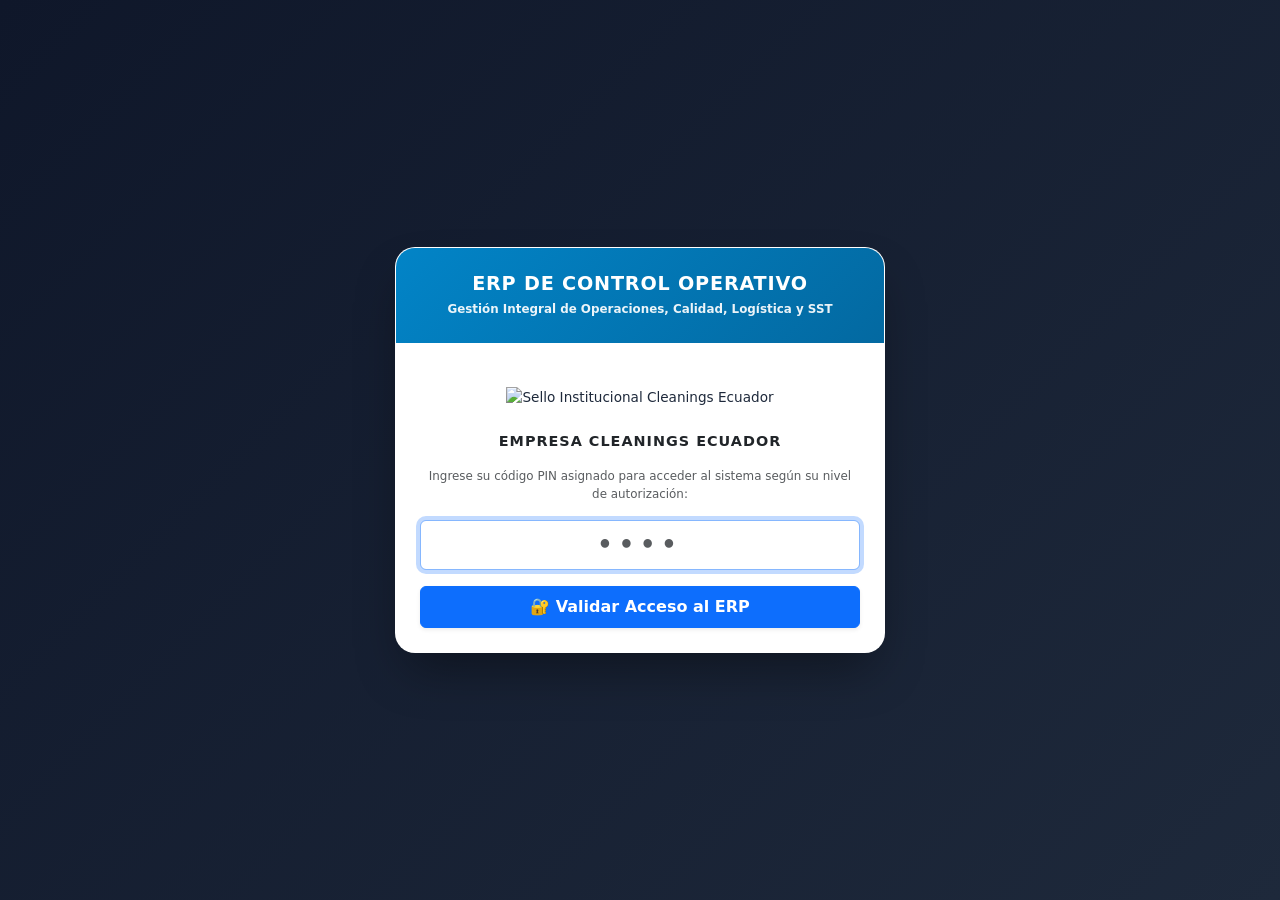
==== index.html @ 9848fb56 "ocultar netlify badge" ====
<!DOCTYPE html>
<html lang="es">
<head>
  <meta charset="UTF-8">
  <meta name="viewport" content="width=device-width, initial-scale=1.0, maximum-scale=1.0, user-scalable=no">
  <title>ERP DE CONTROL OPERATIVO - Cleanings Ecuador</title>
  <link href="https://cdn.jsdelivr.net/npm/bootstrap@5.3.0/dist/css/bootstrap.min.css" rel="stylesheet">
  <link rel="stylesheet" href="./modulo-trazabilidad/css/estilos-pantalla.css">
</head>
<body class="bg-panel-login">
  <div class="main-card" id="contenedorTarjetaERP">
    <!-- ENCABEZADO GLOBAL DEL ERP -->
    <div class="header-accent">
      <div style="font-size: 1.2rem; font-weight: 900; letter-spacing: 0.8px; line-height: 1.3;" id="lblTituloCabecera">
        ERP DE CONTROL OPERATIVO
      </div>
      <div class="small mt-1" style="opacity: 0.92; font-weight: 600;" id="lblContratoCabecera">
        Gestión Integral de Operaciones, Calidad, Logística y SST
      </div>
    </div>

    <div class="p-3 p-md-4">
      <!-- LOGO INSTITUCIONAL -->
      <div class="text-center mb-3" id="bloqueLogoERP">
        <div style="min-height: 60px; display: flex; align-items: center; justify-content: center;">
          <img 
            src="https://drive.google.com/thumbnail?id=14SqUGvm7kp9-WbKZI85KwjSr-JCUUoXO&sz=w500" 
            alt="Sello Institucional Cleanings Ecuador" 
            style="max-height: 58px; max-width: 100%; object-fit: contain;">
        </div>
        <div class="fw-bold text-dark mt-1" style="font-size: 0.9rem; letter-spacing: 1px;">
          EMPRESA CLEANINGS ECUADOR
        </div>
      </div>

      <!-- AVISO DE UBICACIÓN CUANDO VIENE POR ESCANEO DE QR -->
      <div id="cajaQrDetectado" class="badge-qr-info text-center" style="display: none;">
        <span class="text-muted">Ubicación Escaneada por QR:</span><br>
        <strong class="text-primary" id="lblAreaQR">-</strong>
      </div>

      <!-- ========================================================= -->
      <!-- VISTA 1: LOGIN CENTRAL POR PIN (COMPACTO)                 -->
      <!-- ========================================================= -->
      <div id="seccionLogin">
        <p class="text-center text-muted small mb-3">
          Ingrese su código PIN asignado para acceder al sistema según su nivel de autorización:
        </p>
        <form id="formAcceso" autocomplete="off">
          <div class="mb-3">
            <input 
              type="text" 
              inputmode="numeric"
              class="form-control text-center fw-bold pin-oculto" 
              id="txtCodigo" 
              placeholder="••••" 
              required 
              autofocus>
            <div id="msgError" class="text-danger small text-center fw-bold mt-2" style="display: none; white-space: pre-line;"></div>
          </div>
          <button type="submit" class="btn btn-primary w-100 py-2 fw-bold shadow-sm" id="btnIngresar">
            🔐 Validar Acceso al ERP
          </button>
        </form>
      </div>

      <!-- BARRA SUPERIOR DE USUARIO ACTIVO -->
      <div id="barraSesionActiva" style="display: none;">
        <div class="d-flex justify-content-between align-items-center flex-wrap gap-2 mb-3 pb-2 border-bottom">
          <div>
            <span class="small text-muted">Usuario conectado:</span>
            <strong class="text-primary ms-1" id="lblUsuario">-</strong>
            <span class="badge bg-dark ms-1" id="lblRol">-</span>
          </div>
          <button type="button" class="btn btn-outline-danger btn-sm fw-bold px-3" id="btnSalir">
            Cerrar Sesión ✖
          </button>
        </div>
      </div>

      <!-- ========================================================= -->
      <!-- VISTA 2: VENTANA CENTRAL DEL ERP (AMPLIA Y RESPONSIVA)    -->
      <!-- ========================================================= -->
      <div id="seccionHubERP" style="display: none;">
        <div class="text-muted small fw-bold mb-3">SELECCIONE EL MÓDULO DEL SISTEMA CENTRAL:</div>

        <div class="row g-3">
          <!-- 1. CONTROL DE CONTRATOS -->
          <div class="col-12 col-md-6">
            <div class="module-card h-100 m-0" id="btnAbrirModuloContratos" style="border-color: #0f172a; background: #f8fafc;">
              <div class="icon-box" style="background: #0f172a; color: #ffffff;">🏢</div>
              <div>
                <div class="fw-bold text-dark">CONTROL DE CONTRATOS</div>
                <div class="text-muted small">Ver y modificar contratos (50+), pisos/áreas y asignar PIN/Rol a encargados</div>
              </div>
            </div>
          </div>

          <!-- 2. CONTROL DE ASISTENCIA Y NÓMINA -->
          <div class="col-12 col-md-6">
            <div class="module-card h-100 m-0" data-modulo-erp="asistencia">
              <div class="icon-box" style="background: #dbeafe; color: #1d4ed8;">🕒</div>
              <div>
                <div class="fw-bold text-dark">CONTROL DE ASISTENCIA Y NÓMINA</div>
                <div class="text-muted small">Creación de usuarios, marcaciones GPS, turnos y liquidación de horas</div>
              </div>
            </div>
          </div>

          <!-- 3. CONTROL DE LOGÍSTICA -->
          <div class="col-12 col-md-6">
            <div class="module-card h-100 m-0" data-modulo-erp="logistica">
              <div class="icon-box" style="background: #ffedd5; color: #c2410c;">🚚</div>
              <div>
                <div class="fw-bold text-dark">CONTROL DE LOGÍSTICA</div>
                <div class="text-muted small">Despacho de insumos, rutas, entregas y equipamiento</div>
              </div>
            </div>
          </div>

          <!-- 4. CONTROL DE INVENTARIOS -->
          <div class="col-12 col-md-6">
            <div class="module-card h-100 m-0" data-modulo-erp="inventarios">
              <div class="icon-box" style="background: #f3e8ff; color: #7e22ce;">📦</div>
              <div>
                <div class="fw-bold text-dark">CONTROL DE INVENTARIOS</div>
                <div class="text-muted small">Stock de bodega, maquinaria, químicos y activos por contrato</div>
              </div>
            </div>
          </div>

          <!-- 5. CONTROL OPERATIVO DE SUPERVISIÓN -->
          <div class="col-12 col-md-6">
            <div class="module-card h-100 m-0" data-modulo-erp="supervision">
              <div class="icon-box" style="background: #fce7f3; color: #be185d;">👷</div>
              <div>
                <div class="fw-bold text-dark">CONTROL OPERATIVO DE SUPERVISIÓN</div>
                <div class="text-muted small">Rondas operativas, novedades y control de campo</div>
              </div>
            </div>
          </div>

          <!-- 6. CONTROL DE REGISTRO Y TRAZABILIDAD DE LIMPIEZA -->
          <div class="col-12 col-md-6">
            <div class="module-card h-100 m-0" id="btnAbrirModuloTrazabilidad" style="border-color: #0284c7; background: #f0f9ff;">
              <div class="icon-box" style="background: #0284c7; color: #ffffff;">🧹</div>
              <div>
                <div class="fw-bold text-primary">CONTROL DE REGISTRO Y TRAZABILIDAD DE LIMPIEZA</div>
                <div class="text-muted small">Checklists QR, Auditoría A4, Luminometría ATP y KPIs (CL-OP-0030)</div>
              </div>
            </div>
          </div>
        </div>
      </div>

      <!-- BOTÓN MAESTRO DE BORRADO DE BASE DE DATOS (SOLO CONTROL) -->
        <div id="cajaHerramientasRoot" class="mt-4 pt-3 border-top text-center" style="display: none;">
          <button type="button" class="btn btn-sm btn-outline-danger fw-bold shadow-sm" data-bs-toggle="modal" data-bs-target="#modalLimpiezaBD">
            ⚠️ HERRAMIENTA ROOT: VACIAR / REINICIAR BASES DE DATOS
          </button>
        </div>
      </div> <!-- Fin seccionHubERP -->

      <!-- MODAL: LIMPIEZA MAESTRA DE BASE DE DATOS -->
      <div class="modal fade" id="modalLimpiezaBD" tabindex="-1" aria-hidden="true">
        <div class="modal-dialog modal-dialog-centered">
          <div class="modal-content border-danger shadow-lg">
            <div class="modal-header bg-danger text-white py-2">
              <h6 class="modal-title fw-bold">⚠️ VACIADO Y REINICIO DE BASES DE DATOS</h6>
              <button type="button" class="btn-close btn-close-white" data-bs-dismiss="modal"></button>
            </div>
            <div class="modal-body bg-light">
              <p class="small text-muted fw-bold mb-3 text-center">
                Seleccione el módulo o tablas que desea formatear. Esta acción eliminará permanentemente la información seleccionada de los servidores de Supabase.
              </p>
              
              <div class="d-grid gap-2">
                <button type="button" class="btn btn-warning fw-bold btnLimpiarBD" data-target="asistencia">
                  1. Borrar SÓLO Registros de Asistencia y Timbrados (QR)
                </button>
                <button type="button" class="btn btn-warning fw-bold btnLimpiarBD" data-target="nomina">
                  2. Borrar Horas Adicionales, Bonos y Novedades (Nómina)
                </button>
                <button type="button" class="btn btn-warning fw-bold btnLimpiarBD" data-target="calendario">
                  3. Borrar Cronogramas y Calendarios de Turnos
                </button>
                <button type="button" class="btn btn-warning fw-bold btnLimpiarBD" data-target="trazabilidad">
                  4. Borrar Registros de Limpieza, Auditorías A4 y ATP
                </button>
                <hr class="my-1 border-danger">
                <button type="button" class="btn btn-danger fw-bold btnLimpiarBD" data-target="usuarios">
                  ⛔ 5. Eliminar TODO el Personal y Usuarios (Excepto Rol CONTROL)
                </button>
                <button type="button" class="btn btn-dark fw-bold btnLimpiarBD" data-target="todo">
                  💀 6. FORMATEO TOTAL DE FÁBRICA (Borrar ABSOLUTAMENTE TODO, Contratos y Áreas)
                </button>
              </div>
            </div>
          </div>
        </div>
      </div>
      <!-- ========================================================= -->
      <!-- VISTA 3: MÓDULO CONTROL DE CONTRATOS (AMPLIO Y COMPLETO)  -->
      <!-- ========================================================= -->
      <div id="seccionControlContratos" style="display: none;">
        <div class="d-flex justify-content-between align-items-center flex-wrap gap-2 mb-3">
          <button type="button" class="btn btn-outline-dark btn-sm fw-bold px-3 shadow-sm" id="btnVolverDesdeContratos">
            ← Volver al Menú Principal del ERP
          </button>
          <span class="badge bg-dark px-3 py-2" id="badgeTotalContratosAdmin">0 Contratos Activos</span>
        </div>

        <!-- Selector Maestro del Contrato -->
        <div class="p-3 mb-3 rounded border bg-light shadow-sm">
          <div class="row g-2 align-items-center">
            <div class="col-12 col-md-5">
              <label class="form-label small fw-bold text-dark m-0">
                🏢 Seleccione el Contrato a Consultar o Configurar:
              </label>
              <div class="text-muted" style="font-size: 0.72rem;">
                Al cambiar de contrato se actualizan sus Pisos/Áreas y la lista de Usuarios asignados.
              </div>
            </div>
            <div class="col-12 col-md-7">
              <select class="form-select fw-bold border-dark" id="admSelContratoMaestro">
                <option value="">Cargando contratos...</option>
              </select>
            </div>
          </div>
        </div>

        <!-- PESTAÑAS DE GESTIÓN -->
        <ul class="nav nav-pills nav-fill gap-2 mb-3 p-1 bg-light rounded border" role="tablist">
          <li class="nav-item">
            <button class="nav-link active fw-bold small py-2" data-bs-toggle="tab" data-bs-target="#tabAdmContratos">
              🏢 1. Ver / Crear / Modificar Contratos
            </button>
          </li>
          <li class="nav-item">
            <button class="nav-link fw-bold small py-2" data-bs-toggle="tab" data-bs-target="#tabAdmAreas">
              📍 2. Pisos y Áreas del Contrato
            </button>
          </li>
          <li class="nav-item">
            <button class="nav-link fw-bold small py-2" data-bs-toggle="tab" data-bs-target="#tabAdmEncargados">
              🔐 3. Usuarios del Contrato (Asignar Rol y PIN)
            </button>
          </li>
        </ul>

        <div id="admMensajeFeedback" class="alert alert-success py-2 px-3 mb-3 small fw-bold text-center shadow-sm" style="display: none;"></div>

        <div class="tab-content">
         <!-- ===================================================== -->
          <!-- PESTAÑA 1: CONTRATOS (GPS, REPRESENTANTE, T1-T4 + BH) -->
          <!-- ===================================================== -->
          <div class="tab-pane fade show active" id="tabAdmContratos">
            <div class="p-3 border rounded bg-white mb-3 shadow-sm">
              <div class="d-flex justify-content-between align-items-center mb-2">
                <span class="fw-bold text-primary small" id="lblTituloFormContrato">
                  ➕ REGISTRAR / CONFIGURAR CONTRATO (GEOCERCA GPS, REPRESENTANTE Y TURNOS T1-T4)
                </span>
                <button type="button" class="btn btn-sm btn-outline-secondary py-0" id="btnCancelarEdicionContrato" style="display: none;">
                  Cancelar Edición ✖
                </button>
              </div>

              <form id="formNuevoContrato" class="row g-2 align-items-end">
                <input type="hidden" id="editContratoId" value="">

                <!-- FILA 1: DATOS DEL CONTRATO Y GEOCERCA GPS -->
                <div class="col-6 col-md-2">
                  <label class="form-label small fw-bold m-0">Código Único *</label>
                  <input type="text" class="form-control form-control-sm text-uppercase fw-bold" id="admCodContrato" placeholder="CL-SIME-02" required>
                </div>
                <div class="col-6 col-md-4">
                  <label class="form-label small fw-bold m-0">Nombre del Cliente / Sede *</label>
                  <input type="text" class="form-control form-control-sm text-uppercase" id="admNomContrato" placeholder="CLÍNICA SIME CUMBAYÁ" required>
                </div>
                <div class="col-6 col-md-2">
                  <label class="form-label small fw-bold m-0">Ciudad *</label>
                  <input type="text" class="form-control form-control-sm" id="admCiudadContrato" value="Quito" required>
                </div>
                <div class="col-6 col-md-2">
                  <label class="form-label small fw-bold m-0">Latitud GPS *</label>
                  <input type="number" step="0.0000001" class="form-control form-control-sm fw-bold" id="admLatitudContrato" value="-0.1806530" required>
                </div>
                <div class="col-6 col-md-2">
                  <label class="form-label small fw-bold m-0">Longitud GPS *</label>
                  <input type="number" step="0.0000001" class="form-control form-control-sm fw-bold" id="admLongitudContrato" value="-78.4678340" required>
                </div>

                <!-- FILA 2: REPRESENTANTE DEL CLIENTE -->
                <div class="col-12 mt-2">
                  <div class="small fw-bold text-secondary border-bottom pb-1">
                    👤 REPRESENTANTE DEL CONTRATO (PARA INFORMES AUTOMÁTICOS) Y RADIO GPS:
                  </div>
                </div>
                <div class="col-12 col-md-3">
                  <label class="form-label small fw-bold m-0">Representante del Cliente *</label>
                  <input type="text" class="form-control form-control-sm text-uppercase" id="admRepNombre" placeholder="LIC. MARCELO BENÍTEZ" required>
                </div>
                <div class="col-6 col-md-3">
                  <label class="form-label small fw-bold m-0">Cargo *</label>
                  <input type="text" class="form-control form-control-sm text-uppercase" id="admRepCargo" placeholder="ADMINISTRADOR" required>
                </div>
                <div class="col-6 col-md-3">
                  <label class="form-label small fw-bold m-0">Correo Electrónico *</label>
                  <input type="email" class="form-control form-control-sm" id="admRepCorreo" placeholder="correo@cliente.com" required>
                </div>
                <div class="col-6 col-md-2">
                  <label class="form-label small fw-bold m-0">Teléfono *</label>
                  <input type="text" class="form-control form-control-sm" id="admRepTelefono" placeholder="0990000000" required>
                </div>
                <div class="col-6 col-md-1">
                  <label class="form-label small fw-bold m-0">Radio (m)</label>
                  <input type="number" class="form-control form-control-sm fw-bold text-center" id="admRadioContrato" value="150" required>
                </div>

                <!-- FILA 3: 4 TURNOS FIJOS + CHECK DE TURNO ESPECIAL (BANCO DE HORAS) -->
                <div class="col-12 mt-2">
                  <div class="small fw-bold text-secondary border-bottom pb-1">
                    🕒 HORARIOS DEL CONTRATO (T1, T2, T3, T4) Y TURNO ESPECIAL (BANCO DE HORAS):
                  </div>
                </div>
                <div class="col-6 col-md-2">
                  <label class="form-label small fw-bold text-primary m-0">Turno 1 (T1) *</label>
                  <input type="text" class="form-control form-control-sm fw-bold" id="admTurno1" value="07:00 - 15:30" >
                </div>
                <div class="col-6 col-md-2">
                  <label class="form-label small fw-bold text-primary m-0">Turno 2 (T2)</label>
                  <input type="text" class="form-control form-control-sm fw-bold" id="admTurno2" value="13:00 - 21:00" placeholder="Opcional">
                </div>
                <div class="col-6 col-md-2">
                  <label class="form-label small fw-bold text-primary m-0">Turno 3 (T3)</label>
                  <input type="text" class="form-control form-control-sm fw-bold" id="admTurno3" value="21:00 - 07:00" placeholder="Opcional">
                </div>
                <div class="col-6 col-md-2">
                  <label class="form-label small fw-bold text-primary m-0">Turno 4 (T4)</label>
                  <input type="text" class="form-control form-control-sm fw-bold" id="admTurno4" value="" placeholder="Ej: 08:00 - 17:00">
                </div>
                <div class="col-12 col-md-4">
                  <div class="form-check p-2 border rounded bg-light">
                    <input class="form-check-input ms-1" type="checkbox" id="admCheckTurnoEspecial">
                    <label class="form-check-label small fw-bold text-dark ms-2" for="admCheckTurnoEspecial">
                      Habilitar Turno Especial (Sin horario fijo / Banco de Horas según asistencia)
                    </label>
                  </div>
                </div>

                <div class="col-12 col-md-4 mt-2">
                  <button type="button" class="btn btn-sm btn-outline-dark w-100 fw-bold" id="btnCapturarMiGPSContrato">
                    📡 Capturar mi GPS actual
                  </button>
                </div>
                <div class="col-12 col-md-8 mt-2">
                  <button type="submit" class="btn btn-sm btn-primary w-100 fw-bold py-2" id="btnGuardarContrato">
                    💾 Guardar Contrato con Geocerca, Representante y Turnos
                  </button>
                </div>
              </form>
            </div>

            <!-- Tabla de todos los contratos creados -->
            <div class="border rounded bg-white p-2 shadow-sm">
              <div class="fw-bold text-dark small mb-2 px-1">LISTADO DE CONTRATOS CONFIGURADOS EN EL ERP:</div>
              <div class="table-responsive" style="max-height: 340px;">
                <table class="table table-sm table-bordered table-hover align-middle m-0">
                  <thead class="table-dark text-center" style="font-size: 0.72rem;">
                    <tr>
                      <th>#</th>
                      <th>CÓDIGO / SEDE</th>
                      <th>REPRESENTANTE CLIENTE</th>
                      <th>TURNOS HABILITADOS (T1 - T4 / ESPECIAL)</th>
                      <th>GEOCERCA GPS</th>
                      <th>QR ASISTENCIA PUNTO</th>
                      <th style="width: 140px;">ACCIONES</th>
                    </tr>
                  </thead>
                  <tbody id="tablaListaContratosAdm" style="font-size: 0.75rem;"></tbody>
                </table>
              </div>
            </div>
          </div>

          <!-- ===================================================== -->
          <!-- PESTAÑA 2: PISOS Y ÁREAS (CREAR, MODIFICAR, ELIMINAR) -->
          <!-- ===================================================== -->
          <div class="tab-pane fade" id="tabAdmAreas">
            <div class="p-3 border rounded bg-white mb-3 shadow-sm">
              <div class="d-flex justify-content-between align-items-center mb-2">
                <span class="fw-bold text-success small" id="lblTituloFormArea">➕ AGREGAR PISO / ÁREA AL CONTRATO SELECCIONADO</span>
                <button type="button" class="btn btn-sm btn-outline-secondary py-0" id="btnCancelarEdicionArea" style="display: none;">
                  Cancelar Edición ✖
                </button>
              </div>
              <form id="formNuevaArea" class="row g-2 align-items-end">
                <input type="hidden" id="editAreaId" value="">
                <div class="col-12 col-md-3">
                  <label class="form-label small fw-bold m-0">Piso / Sector *</label>
                  <input type="text" class="form-control form-control-sm text-uppercase fw-bold" id="admPisoArea" placeholder="Ej: PISO 3 o PB" required>
                </div>
                <div class="col-12 col-md-4">
                  <label class="form-label small fw-bold m-0">Nombre del Área Física *</label>
                  <input type="text" class="form-control form-control-sm text-uppercase" id="admNombreArea" placeholder="Ej: UCI ADULTO" required>
                </div>
                <div class="col-12 col-md-3">
                  <label class="form-label small fw-bold m-0">Modelo / Umbral ATP *</label>
                  <select class="form-select form-select-sm fw-bold" id="admModeloArea">
                    <option value="CRITICA">CRÍTICA (15 RLU)</option>
                    <option value="SEMICRITICA">SEMICRÍTICA (45 RLU)</option>
                    <option value="NOCRITICA">NO CRÍTICA (45 RLU)</option>
                    <option value="BANOS">BAÑOS (45 RLU)</option>
                  </select>
                </div>
                <div class="col-12 col-md-2">
                  <button type="submit" class="btn btn-sm btn-success w-100 fw-bold" id="btnGuardarArea">
                    + Guardar Área
                  </button>
                </div>
              </form>
            </div>

            <!-- Tabla de pisos y áreas con Editar y Eliminar -->
            <div class="border rounded bg-white p-2 shadow-sm">
              <div class="d-flex justify-content-between align-items-center mb-2 px-1">
                <span class="fw-bold text-dark small" id="lblResumenAreasContrato">PISOS Y ÁREAS DEL CONTRATO:</span>
              </div>
              <div class="table-responsive" style="max-height: 320px;">
                <table class="table table-sm table-bordered table-hover align-middle m-0">
                  <thead class="table-dark text-center" style="font-size: 0.74rem;">
                    <tr>
                      <th style="width: 45px;">#</th>
                      <th>PISO / SECTOR</th>
                      <th>NOMBRE DEL ÁREA</th>
                      <th>MODELO CHECKLIST</th>
                      <th>LÍMITE RLU</th>
                      <th style="width: 170px;">ACCIONES</th>
                    </tr>
                  </thead>
                  <tbody id="tablaResumenAreasAdm" style="font-size: 0.78rem;"></tbody>
                </table>
              </div>
            </div>
          </div>

          <!-- ===================================================== -->
          <!-- PESTAÑA 3: ENCARGADOS / USUARIOS DEL CONTRATO         -->
          <!-- ===================================================== -->
          <div class="tab-pane fade" id="tabAdmEncargados">
            <div class="p-3 border rounded bg-white mb-3 shadow-sm">
              <div class="d-flex justify-content-between align-items-center mb-1">
                <span class="fw-bold text-dark small" id="lblTituloFormEncargado">
                  🔐 ASIGNAR / MODIFICAR ROL Y PIN A USUARIO REGISTRADO EN ESTE CONTRATO
                </span>
              </div>
              <p class="text-muted small mb-2" style="font-size: 0.74rem;">
                Seleccione un trabajador previamente dado de alta y asignado a este contrato en el <strong>Módulo de Creación de Usuarios</strong> para definir su Nivel de Rol y su PIN de acceso.
              </p>

              <form id="formAsignarRolPin" class="row g-2 align-items-end">
                <div class="col-12 col-md-4">
                  <label class="form-label small fw-bold m-0">1. Usuario Registrado en el Contrato *</label>
                  <select class="form-select form-select-sm fw-bold border-primary" id="admSelUsuarioRegistrado" required>
                    <option value="">Cargando usuarios del contrato...</option>
                  </select>
                </div>
                <div class="col-6 col-md-2">
                  <label class="form-label small fw-bold m-0">2. PIN Acceso *</label>
                  <input type="text" class="form-control form-control-sm fw-bold text-center border-primary" id="admPinUsuario" placeholder="Ej: 2005" required>
                </div>
                <div class="col-6 col-md-3">
                  <label class="form-label small fw-bold m-0">3. Nivel de Rol *</label>
                  <select class="form-select form-select-sm fw-bold" id="admRolPermiso" required>
                    <option value="SUPERVISOR">SUPERVISOR / AUDITOR</option>
                    <option value="AUXILIAR">AUXILIAR OPERATIVO</option>
                    <option value="CONTROL">CONTROL TOTAL ERP</option>
                  </select>
                </div>
                <div class="col-12 col-md-3">
                  <label class="form-label small fw-bold m-0">4. Etiqueta / Cargo *</label>
                  <input type="text" class="form-control form-control-sm text-uppercase" id="admEtiquetaUsuario" placeholder="Ej: AUDITOR SIME" required>
                </div>
                <div class="col-12 mt-2 text-end">
                  <button type="submit" class="btn btn-sm btn-dark px-4 fw-bold" id="btnGuardarRolPin">
                    💾 Guardar Rol y PIN del Usuario
                  </button>
                </div>
              </form>
            </div>

            <!-- Lista de todos los usuarios asignados a este contrato -->
            <div class="border rounded bg-white p-2 shadow-sm">
              <div class="d-flex justify-content-between align-items-center mb-2 px-1">
                <span class="fw-bold text-dark small" id="lblTituloTablaUsuariosContrato">
                  LISTA DE USUARIOS Y ENCARGADOS ASIGNADOS A ESTE CONTRATO:
                </span>
              </div>
              <div class="table-responsive" style="max-height: 320px;">
                <table class="table table-sm table-bordered table-hover align-middle m-0">
                  <thead class="table-dark text-center" style="font-size: 0.74rem;">
                    <tr>
                      <th style="width: 45px;">#</th>
                      <th>NOMBRE DEL TRABAJADOR / ENCARGADO</th>
                      <th>CARGO / ETIQUETA</th>
                      <th>NIVEL DE ROL</th>
                      <th>PIN ACCESO</th>
                      <th style="width: 190px;">ACCIONES</th>
                    </tr>
                  </thead>
                  <tbody id="tablaResumenUsuariosAdm" style="font-size: 0.78rem;"></tbody>
                </table>
              </div>
            </div>
          </div>
        </div>
      </div>

      <!-- ========================================================= -->
      <!-- VISTA 4: SUB-VENTANA DEL MÓDULO DE TRAZABILIDAD           -->
      <!-- ========================================================= -->
      <div id="seccionModulos" style="display: none;">
        <div class="mb-3" id="cajaBtnVolverERP" style="display: none;">
          <button type="button" class="btn btn-outline-primary btn-sm w-100 fw-bold shadow-sm" id="btnVolverAlHubERP">
            ← Volver al Menú Principal del ERP de Control Operativo
          </button>
        </div>

        <!-- SELECTOR DE CONTRATO -->
        <div class="mb-3 p-3 rounded border bg-light shadow-sm" id="bloqueSelectorContrato">
          <div class="row g-2 align-items-center">
            <div class="col-12 col-md-5">
              <div class="d-flex justify-content-between align-items-center">
                <label class="form-label small fw-bold text-primary m-0">
                  🏢 Contrato / Cliente Activo:
                </label>
                <span class="badge bg-primary" id="badgeCantContratos">0 contratos</span>
              </div>
              <small class="text-muted d-block" id="lblSupervisorAsignado" style="font-size: 0.72rem;">
                Alcance de visualización: -
              </small>
            </div>
            <div class="col-12 col-md-7">
              <input type="text" class="form-control form-control-sm mb-1" id="txtBuscarContrato" placeholder="🔍 Filtrar rápido entre contratos (Ej: SIME, Holding...)" style="display: none;">
              <select class="form-select form-select-sm fw-bold border-primary" id="selContratoActivo">
                <option value="">Cargando contratos asignados...</option>
              </select>
            </div>
          </div>
        </div>

        <div class="text-muted small fw-bold mb-2">SUB-MÓDULOS DE TRAZABILIDAD Y BIOSEGURIDAD:</div>

        <div class="row g-3">
          <div class="col-12 col-md-6" id="colModRegistro">
            <div id="modRegistro" class="module-card h-100 m-0" data-destino="registro.html">
              <div class="icon-box" style="background: #e0f2fe; color: #0284c7;">🧹</div>
              <div>
                <div class="fw-bold text-dark">Registro Diario de Limpieza</div>
                <div class="text-muted small">Checklist de aseo y desinfección hospitalaria</div>
              </div>
            </div>
          </div>

          <div class="col-12 col-md-6" id="colModAuditoria">
            <div id="modAuditoria" class="module-card h-100 m-0" data-destino="auditoria.html">
              <div class="icon-box" style="background: #dcfce7; color: #16a34a;">📋</div>
              <div>
                <div class="fw-bold text-dark">Auditoría y Trazabilidad</div>
                <div class="text-muted small">Control de firmas, registros y reporte A4 en PDF</div>
              </div>
            </div>
          </div>

          <div class="col-12 col-md-6" id="colModLuminometria">
            <div id="modLuminometria" class="module-card h-100 m-0" data-destino="luminometria.html">
              <div class="icon-box" style="background: #f3e8ff; color: #9333ea;">🧪</div>
              <div>
                <div class="fw-bold text-dark">Control Luminometría ATP</div>
                <div class="text-muted small">Monitoreo microbiológico de superficies críticas</div>
              </div>
            </div>
          </div>

          <div class="col-12 col-md-6" id="colModReportes">
            <div id="modReportes" class="module-card h-100 m-0" data-destino="reportes.html">
              <div class="icon-box" style="background: #fef3c7; color: #d97706;">📊</div>
              <div>
                <div class="fw-bold text-dark">Informe Ejecutivo y KPIs</div>
                <div class="text-muted small">Métricas, metas terminales, ATP y Rendimiento</div>
              </div>
            </div>
          </div>
        </div>

        <!-- GENERADOR Y EXPORTACIÓN EXCEL DE QRs (Solo CONTROL) -->
        <div id="seccionAdminControl" style="display: none;">
          <div class="text-muted small fw-bold mt-3 mb-2">HERRAMIENTAS DE DESPLIEGUE QR:</div>
          <div class="module-card m-0" data-bs-toggle="modal" data-bs-target="#modalGeneradorQR">
            <div class="icon-box" style="background: #e2e8f0; color: #0f172a;">📱</div>
            <div>
              <div class="fw-bold text-dark">Generador y Exportación Masiva de QRs</div>
              <div class="text-muted small">Descargar Excel con todos los QRs del contrato o imprimir plancha</div>
            </div>
          </div>
        </div>
      </div>
    </div>
  </div>

  <!-- MODAL: GENERADOR INDIVIDUAL Y EXPORTACIÓN MASIVA A EXCEL DE QRs -->
  <div class="modal fade" id="modalGeneradorQR" tabindex="-1" aria-hidden="true">
    <div class="modal-dialog modal-dialog-centered">
      <div class="modal-content border-0 shadow">
        <div class="modal-header bg-dark text-white py-2">
          <h6 class="modal-title fw-bold">📱 Códigos QR de Puerta del Contrato Activo</h6>
          <button type="button" class="btn-close btn-close-white" data-bs-dismiss="modal"></button>
        </div>
        <div class="modal-body">
          <div class="p-3 mb-3 rounded border bg-light text-center">
            <div class="fw-bold text-dark small mb-1">EXPORTACIÓN MASIVA DEL CONTRATO SELECCIONADO</div>
            <p class="text-muted small mb-2" style="font-size: 0.74rem;">
              Genera de inmediato un archivo Excel (<strong>.xlsx</strong>) con todas las áreas registradas en este contrato, sus links directos, imagen QR y fórmula lista para imprenta.
            </p>
            <div class="d-grid gap-2">
              <button type="button" class="btn btn-success btn-sm fw-bold shadow-sm" id="btnExportarExcelQRs">
                📥 Descargar Excel con TODOS los QRs del Contrato
              </button>
              <button type="button" class="btn btn-outline-dark btn-sm fw-bold" id="btnImprimirCatalogoQRs">
                🖨️ Vista Imprimible de Etiquetas QR (Todas las Áreas)
              </button>
            </div>
          </div>

          <hr class="my-2">
          <div class="fw-bold text-secondary small mb-2">CONSULTA INDIVIDUAL POR ÁREA:</div>
          <div class="mb-2">
            <label class="form-label small fw-bold m-0">1. Seleccione Piso:</label>
            <select class="form-select form-select-sm" id="qrSelPiso"></select>
          </div>
          <div class="mb-3">
            <label class="form-label small fw-bold m-0">2. Seleccione Área:</label>
            <select class="form-select form-select-sm" id="qrSelArea"></select>
          </div>
          <div id="cajaResultadoQR" class="text-center p-3 border rounded bg-light" style="display: none;">
            <div class="fw-bold text-dark mb-1" id="qrTituloCliente">-</div>
            <div class="badge bg-primary mb-2" id="qrSubtituloArea">-</div><br>
            <img id="imgCodigoQR" src="" alt="QR Puerta" class="img-fluid border rounded p-2 bg-white shadow-sm" style="max-width: 190px;">
            <div class="mt-2">
              <input type="text" class="form-control form-control-sm text-center small text-muted" id="txtUrlQR" readonly>
            </div>
          </div>
        </div>
        <div class="modal-footer py-1">
          <button type="button" class="btn btn-sm btn-secondary" data-bs-dismiss="modal">Cerrar</button>
          <button type="button" class="btn btn-sm btn-primary fw-bold" id="btnGenerarImagenQR">Ver QR Individual</button>
        </div>
      </div>
    </div>
  </div>
  
<style>
  #netlify-badge, .netlify-badge, iframe[src*="netlify"] { 
    display: none !important; 
    visibility: hidden !important; 
  }
</style>
  <script src="https://cdn.jsdelivr.net/npm/bootstrap@5.3.0/dist/js/bootstrap.bundle.min.js"></script>
  <script src="https://cdn.jsdelivr.net/npm/@supabase/supabase-js@2"></script>
  <script src="https://cdn.jsdelivr.net/npm/xlsx@0.18.5/dist/xlsx.full.min.js"></script>
  <script type="module" src="./core/panel.ctrl.js"></script>
</body>
</html>
---- modulo-trazabilidad/css/estilos-pantalla.css ----
/* =====================================================================
   ARCHIVO: modulo-trazabilidad/css/estilos-pantalla.css
   Estilos unificados de interfaz para Panel, Registro, Auditoría, ATP y KPIs
   ===================================================================== */

body {
  background-color: #f1f5f9;
  font-family: system-ui, -apple-system, sans-serif;
  font-size: 0.85rem;
  color: #1e293b;
  margin: 0;
}

/* --- ESTILOS DEL PANEL DE ACCESO (LOGIN Y MENÚ) --- */
body.bg-panel-login {
  background: linear-gradient(135deg, #0f172a 0%, #1e293b 100%);
  min-height: 100vh;
  display: flex;
  align-items: center;
  justify-content: center;
  padding: 16px;
}

.main-card {
  background: #ffffff;
  border-radius: 20px;
  box-shadow: 0 25px 50px -12px rgba(0, 0, 0, 0.4);
  width: 100%;
  max-width: 490px;
  overflow: hidden;
  border: 1px solid rgba(255, 255, 255, 0.1);
}

.header-accent {
  background: linear-gradient(135deg, #0284c7 0%, #0369a1 100%);
  color: #ffffff;
  padding: 24px 20px;
  text-align: center;
}

.pin-oculto {
  -webkit-text-security: disc !important;
  text-security: disc !important;
  letter-spacing: 6px;
  font-size: 1.5rem;
}

.module-card {
  background: #f8fafc;
  border: 2px solid #e2e8f0;
  border-radius: 14px;
  padding: 16px;
  cursor: pointer;
  transition: all 0.2s ease;
  display: flex;
  align-items: center;
  gap: 14px;
  margin-bottom: 12px;
  text-decoration: none;
  color: inherit;
}

.module-card:hover {
  background: #ffffff;
  border-color: #0284c7;
  transform: translateY(-2px);
  box-shadow: 0 8px 16px rgba(2, 132, 199, 0.15);
  color: inherit;
}

.icon-box {
  width: 46px;
  height: 46px;
  border-radius: 12px;
  display: flex;
  align-items: center;
  justify-content: center;
  font-size: 1.4rem;
  flex-shrink: 0;
}

.badge-qr-info {
  background: #f1f5f9;
  border: 1px dashed #0284c7;
  border-radius: 10px;
  padding: 8px 12px;
  margin-bottom: 15px;
  font-size: 0.8rem;
}

/* --- ESTILOS DE REGISTRO DIARIO Y LUMINOMETRÍA ATP --- */
.header-card {
  background: linear-gradient(135deg, #0284c7 0%, #0369a1 100%);
  color: #ffffff;
  border-radius: 14px;
  padding: 16px 20px;
  margin-bottom: 16px;
  box-shadow: 0 4px 12px rgba(2, 132, 199, 0.2);
}

.form-card, .card-custom {
  background: #ffffff;
  border-radius: 14px;
  padding: 20px;
  box-shadow: 0 4px 14px rgba(0, 0, 0, 0.06);
  margin-bottom: 20px;
  border: 1px solid #e2e8f0;
}

.badge-modelo {
  font-size: 0.8rem;
  padding: 6px 12px;
  border-radius: 8px;
  letter-spacing: 0.5px;
  font-weight: 700;
}

.check-item {
  background: #f8fafc;
  border: 1px solid #e2e8f0;
  border-radius: 10px;
  padding: 12px 14px;
  height: 100%;
  display: flex;
  align-items: center;
  justify-content: space-between;
  cursor: pointer;
  user-select: none;
  transition: all 0.15s ease;
}

.check-item:hover {
  background: #f1f5f9;
  border-color: #cbd5e1;
}

.check-item input[type="checkbox"] {
  width: 22px;
  height: 22px;
  cursor: pointer;
  accent-color: #0284c7;
  flex-shrink: 0;
  margin-left: 10px;
}

.btn-submit {
  background: #0284c7;
  color: white;
  font-weight: 700;
  padding: 14px;
  border-radius: 10px;
  border: none;
  width: 100%;
  font-size: 1.05rem;
  transition: background 0.2s ease;
}

.btn-submit:hover {
  background: #0369a1;
  color: white;
}

.campo-bloqueado {
  background-color: #e2e8f0 !important;
  cursor: not-allowed !important;
  font-weight: 700 !important;
  color: #334155 !important;
  border-color: #cbd5e1 !important;
}

/* --- TARJETAS DE CONFIRMACIÓN EXITOSA (REGISTRO Y ATP) --- */
.header-exito, .confirm-header {
  background: linear-gradient(135deg, #16a34a 0%, #15803d 100%);
  color: #ffffff;
  padding: 22px 20px;
  text-align: center;
  border-top-left-radius: 14px;
  border-top-right-radius: 14px;
}

.confirm-body {
  background: #ffffff;
  padding: 24px;
  border-bottom-left-radius: 14px;
  border-bottom-right-radius: 14px;
}

.caja-datos {
  background: #f8fafc;
  border: 1px solid #e2e8f0;
  border-radius: 14px;
  padding: 16px 18px;
}

.badge-aprobado { background-color: #dcfce7; color: #15803d; font-weight: bold; padding: 8px 12px; border-radius: 6px; }
.badge-rechazado { background-color: #fee2e2; color: #b91c1c; font-weight: bold; padding: 8px 12px; border-radius: 6px; }
.badge-alerta { background-color: #fef3c7; color: #b45309; font-weight: bold; padding: 8px 12px; border-radius: 6px; }

/* --- TABLAS DE AUDITORÍA Y REPORTES EJECUTIVOS --- */
.table-container, .section-card {
  background: white;
  border-radius: 10px;
  border: 1px solid #e2e8f0;
  box-shadow: 0 1px 3px rgba(0,0,0,0.06);
  margin-bottom: 16px;
  overflow-x: auto;
}

.section-header {
  background-color: #f8fafc;
  border-bottom: 1px solid #e2e8f0;
  padding: 10px 16px;
  font-weight: 700;
  font-size: 0.8rem;
  text-transform: uppercase;
  color: #334155;
}

table.table-auditoria th, .table-custom th {
  background-color: #1e293b !important;
  color: #ffffff !important;
  font-size: 0.72rem;
  text-transform: uppercase;
  letter-spacing: 0.5px;
  white-space: nowrap;
  text-align: center;
  vertical-align: middle;
  padding: 7px 5px !important;
}

table.table-auditoria td, .table-custom td {
  white-space: nowrap;
  vertical-align: middle;
  font-size: 0.75rem;
  padding: 5px 8px !important;
}

.badge-si {
  background-color: #dcfce7;
  color: #15803d;
  font-weight: 900;
  font-size: 0.85rem;
  width: 22px;
  height: 22px;
  line-height: 22px;
  text-align: center;
  border-radius: 50%;
  display: inline-block;
}

.badge-no {
  background-color: #fee2e2;
  color: #b91c1c;
  font-weight: 900;
  font-size: 0.85rem;
  width: 22px;
  height: 22px;
  line-height: 22px;
  text-align: center;
  border-radius: 50%;
  display: inline-block;
}

.badge-modelo-info {
  font-size: 0.75rem;
  padding: 3px 8px;
  border-radius: 5px;
  font-weight: bold;
}

/* --- TARJETAS KPI --- */
.kpi-card {
  background: white;
  border-radius: 10px;
  padding: 12px 14px;
  border: 1px solid #e2e8f0;
  box-shadow: 0 1px 3px rgba(0,0,0,0.04);
  height: 100%;
}

.kpi-title {
  font-size: 0.68rem;
  font-weight: 700;
  text-transform: uppercase;
  letter-spacing: 0.5px;
  color: #64748b;
}

.kpi-value {
  font-size: 1.55rem;
  font-weight: 800;
  color: #0f172a;
  line-height: 1.2;
}

.img-preview {
  width: 44px;
  height: 36px;
  object-fit: cover;
  border-radius: 4px;
  border: 1px solid #cbd5e1;
  cursor: pointer;
}

/* Elementos exclusivos de impresión permanecen ocultos en pantalla */
.print-header, .print-only {
  display: none !important;
}
/* --- EXPANSIÓN RESPONSIVA DEL ERP CENTRAL (PC GRANDE + CELULAR ADAPTABLE) --- */
.main-card {
  transition: max-width 0.25s ease-in-out;
}

.main-card.erp-expanded {
  max-width: 1140px !important;
  width: 98% !important;
  margin: 15px auto !important;
}

@media (max-width: 768px) {
  body.bg-panel-login {
    padding: 8px !important;
    align-items: flex-start !important;
  }
  .main-card,
  .main-card.erp-expanded {
    max-width: 100% !important;
    width: 100% !important;
    margin: 0 !important;
    border-radius: 14px !important;
  }
  .header-accent {
    padding: 16px 12px !important;
  }
}
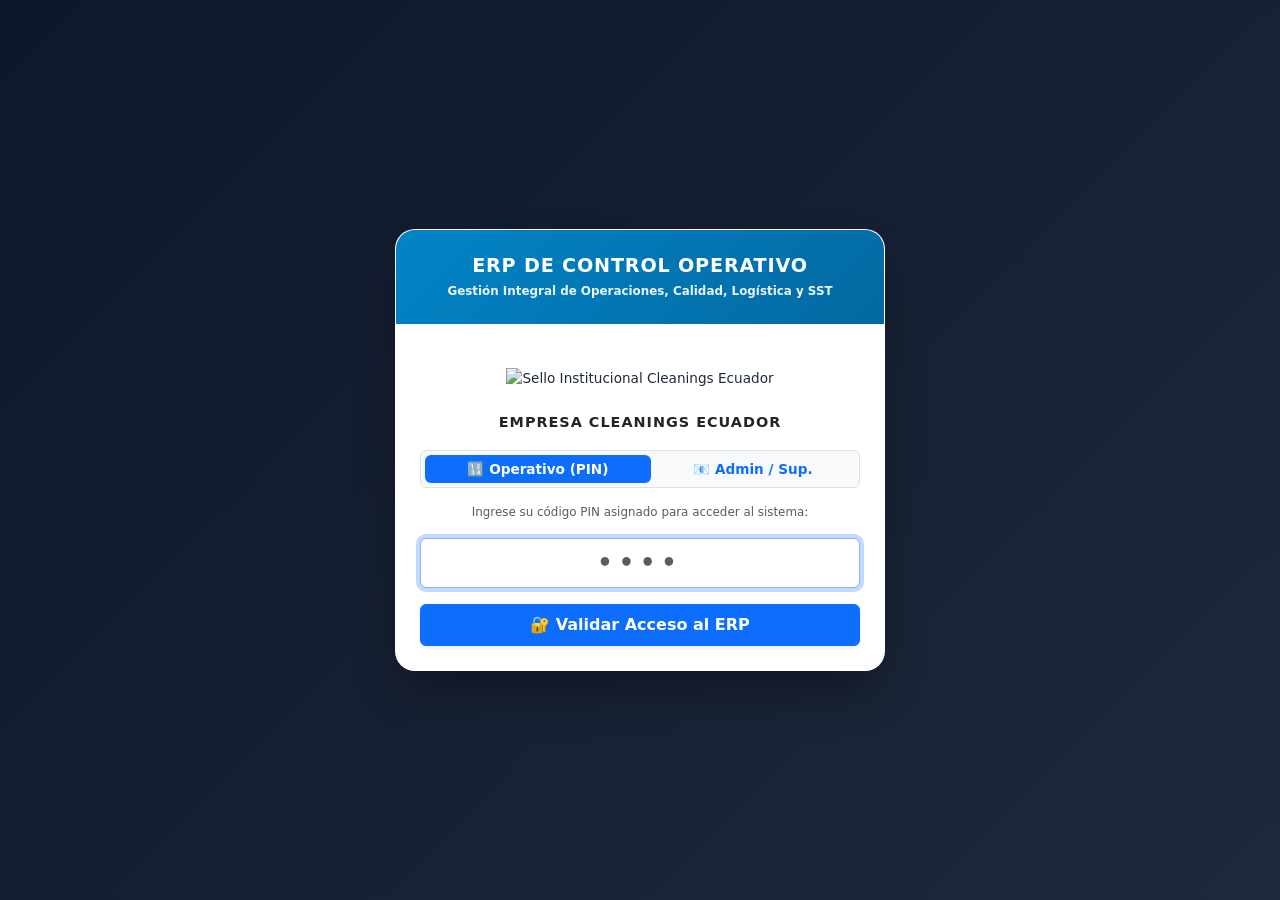
==== commit 0075b280: "cambios seguridad" ====
--- a/index.html
+++ b/index.html
@@ -40,28 +40,75 @@
       </div>
 
       <!-- ========================================================= -->
-      <!-- VISTA 1: LOGIN CENTRAL POR PIN (COMPACTO)                 -->
+      <!-- VISTA 1: LOGIN CENTRAL POR PIN Y CORREO (SUPABASE AUTH)   -->
       <!-- ========================================================= -->
       <div id="seccionLogin">
-        <p class="text-center text-muted small mb-3">
-          Ingrese su código PIN asignado para acceder al sistema según su nivel de autorización:
-        </p>
-        <form id="formAcceso" autocomplete="off">
-          <div class="mb-3">
-            <input 
-              type="text" 
-              inputmode="numeric"
-              class="form-control text-center fw-bold pin-oculto" 
-              id="txtCodigo" 
-              placeholder="••••" 
-              required 
-              autofocus>
-            <div id="msgError" class="text-danger small text-center fw-bold mt-2" style="display: none; white-space: pre-line;"></div>
-          </div>
-          <button type="submit" class="btn btn-primary w-100 py-2 fw-bold shadow-sm" id="btnIngresar">
-            🔐 Validar Acceso al ERP
-          </button>
-        </form>
+        <!-- ACCESO SOLO LECTURA PARA AUDITORÍA / INSPECCIÓN SIN PIN -->
+        <div id="bloqueAccesoSinPin" class="text-center mb-3" style="display: none;">
+          <a href="#" id="btnAccesoSinCodigo" 
+             class="d-block py-2 px-3 rounded-3 fw-bold text-decoration-none shadow-sm"
+             style="background-color: #f0f9ff; border: 1.5px solid #0284c7; color: #0284c7; font-size: 0.84rem;">
+            👁️ En caso de no tener código, dirigirse aquí
+          </a>
+        </div>
+
+        <!-- PESTAÑAS DE INGRESO: PIN (OPERATIVO) vs CORREO (ADMINISTRATIVO) -->
+        <ul class="nav nav-pills nav-fill mb-3 p-1 bg-light rounded border" role="tablist">
+          <li class="nav-item">
+            <button class="nav-link active fw-bold small py-1" data-bs-toggle="tab" data-bs-target="#tabLoginPin" type="button">
+              🔢 Operativo (PIN)
+            </button>
+          </li>
+          <li class="nav-item">
+            <button class="nav-link fw-bold small py-1" data-bs-toggle="tab" data-bs-target="#tabLoginCorreo" type="button">
+              📧 Admin / Sup.
+            </button>
+          </li>
+        </ul>
+
+        <div class="tab-content">
+          <!-- TAB 1: LOGIN POR PIN -->
+          <div class="tab-pane fade show active" id="tabLoginPin">
+            <p class="text-center text-muted small mb-3">
+              Ingrese su código PIN asignado para acceder al sistema:
+            </p>
+            <form id="formAcceso" autocomplete="off">
+              <div class="mb-3">
+                <input 
+                  type="text" 
+                  inputmode="numeric"
+                  class="form-control text-center fw-bold pin-oculto" 
+                  id="txtCodigo" 
+                  placeholder="••••" 
+                  required 
+                  autofocus>
+                <div id="msgError" class="text-danger small text-center fw-bold mt-2" style="display: none; white-space: pre-line;"></div>
+              </div>
+              <button type="submit" class="btn btn-primary w-100 py-2 fw-bold shadow-sm" id="btnIngresar">
+                🔐 Validar Acceso al ERP
+              </button>
+            </form>
+          </div>
+
+          <!-- TAB 2: LOGIN POR CORREO Y CONTRASEÑA (SUPABASE AUTH) -->
+          <div class="tab-pane fade" id="tabLoginCorreo">
+            <p class="text-center text-muted small mb-3">
+              Acceso seguro con credenciales corporativas (Control y Supervisión):
+            </p>
+            <form id="formAccesoCorreo" autocomplete="on">
+              <div class="mb-2">
+                <input type="email" class="form-control" id="txtCorreoAuth" placeholder="correo@cleaningsecuador.com" required>
+              </div>
+              <div class="mb-3">
+                <input type="password" class="form-control" id="txtPassAuth" placeholder="Contraseña" required>
+                <div id="msgErrorCorreo" class="text-danger small text-center fw-bold mt-2" style="display: none; white-space: pre-line;"></div>
+              </div>
+              <button type="submit" class="btn btn-dark w-100 py-2 fw-bold shadow-sm" id="btnIngresarCorreo">
+                🛡️ Iniciar Sesión Segura
+              </button>
+            </form>
+          </div>
+        </div>
       </div>
 
       <!-- BARRA SUPERIOR DE USUARIO ACTIVO -->
@@ -79,7 +126,7 @@
       </div>
 
       <!-- ========================================================= -->
-      <!-- VISTA 2: VENTANA CENTRAL DEL ERP (AMPLIA Y RESPONSIVA)    -->
+      <!-- VISTA 2: VENTANA CENTRAL DEL ERP (SOLO ROL CONTROL)       -->
       <!-- ========================================================= -->
       <div id="seccionHubERP" style="display: none;">
         <div class="text-muted small fw-bold mb-3">SELECCIONE EL MÓDULO DEL SISTEMA CENTRAL:</div>
@@ -150,16 +197,29 @@
               </div>
             </div>
           </div>
-        </div>
-      </div>
-
-      <!-- BOTÓN MAESTRO DE BORRADO DE BASE DE DATOS (SOLO CONTROL) -->
-        <div id="cajaHerramientasRoot" class="mt-4 pt-3 border-top text-center" style="display: none;">
+
+          <!-- 7. CONTROL COMERCIAL Y CRM DE SERVICIOS (EXCLUSIVO CONTROL) -->
+          <div class="col-12 col-md-6" id="colModuloCRMControl">
+            <div class="module-card h-100 m-0" data-modulo-erp="crm" style="border-color: #0d9488; background: #f0fdfa;">
+              <div class="icon-box" style="background: #0d9488; color: #ffffff;">💼</div>
+              <div>
+                <div class="fw-bold" style="color: #0f766e;">CONTROL COMERCIAL Y CRM DE SERVICIOS</div>
+                <div class="text-muted small">Clientes, cotizaciones, activación QR de servicio, bodega, gastos y rentabilidad</div>
+              </div>
+            </div>
+          </div>
+        </div>
+
+<!-- BOTONES MAESTROS DE BACKUP Y BASE DE DATOS (SOLO CONTROL) -->
+        <div id="cajaHerramientasRoot" class="mt-4 pt-3 border-top text-center d-flex justify-content-center gap-2 flex-wrap" style="display: none;">
+          <button type="button" class="btn btn-sm btn-outline-primary fw-bold shadow-sm" data-bs-toggle="modal" data-bs-target="#modalBackupsERP">
+            💾 SISTEMA DE BACKUPS (MANUAL Y AUTOMÁTICO TRIMESTRAL)
+          </button>
           <button type="button" class="btn btn-sm btn-outline-danger fw-bold shadow-sm" data-bs-toggle="modal" data-bs-target="#modalLimpiezaBD">
             ⚠️ HERRAMIENTA ROOT: VACIAR / REINICIAR BASES DE DATOS
           </button>
         </div>
-      </div> <!-- Fin seccionHubERP -->
+        </div>
 
       <!-- MODAL: LIMPIEZA MAESTRA DE BASE DE DATOS -->
       <div class="modal fade" id="modalLimpiezaBD" tabindex="-1" aria-hidden="true">
@@ -194,6 +254,58 @@
                 <button type="button" class="btn btn-dark fw-bold btnLimpiarBD" data-target="todo">
                   💀 6. FORMATEO TOTAL DE FÁBRICA (Borrar ABSOLUTAMENTE TODO, Contratos y Áreas)
                 </button>
+                <button type="button" class="btn btn-warning fw-bold btnLimpiarBD" data-target="crm">
+              5. Borrar SÓLO Cotizaciones, Servicios CRM, Bodega y Gastos (Reinicia a COT-CLE-001)
+            </button>
+              </div>
+            </div>
+          </div>
+        </div>
+      </div>
+
+      <!-- MODAL: CENTRO DE BACKUPS MANUAL Y AUTOMÁTICO (3 MESES) -->
+      <div class="modal fade" id="modalBackupsERP" tabindex="-1" aria-hidden="true">
+        <div class="modal-dialog modal-dialog-centered">
+          <div class="modal-content border-primary shadow-lg">
+            <div class="modal-header bg-dark text-white py-2">
+              <h6 class="modal-title fw-bold">💾 CENTRO DE RESPALDO Y BACKUP TRIMESTRAL ERP</h6>
+              <button type="button" class="btn-close btn-close-white" data-bs-dismiss="modal"></button>
+            </div>
+            <div class="modal-body bg-light small">
+              <div class="p-3 mb-3 rounded border bg-white shadow-sm">
+                <div class="d-flex justify-content-between align-items-center mb-1">
+                  <span class="fw-bold text-primary">🔄 1. BACKUP AUTOMÁTICO CADA 3 MESES (90 DÍAS)</span>
+                  <div class="form-check form-switch m-0">
+                    <input class="form-check-input" type="checkbox" id="chkBackupAutoTrimestral" checked>
+                  </div>
+                </div>
+                <p class="text-muted mb-2" style="font-size: 0.75rem;">
+                  Al estar activo, el ERP verifica automáticamente cada 90 días los servicios cerrados y registros históricos, descarga el paquete de respaldo a su equipo y opcionalmente libera espacio en Supabase.
+                </p>
+                <div class="d-flex justify-content-between text-muted" style="font-size: 0.74rem;">
+                  <span>Último respaldo: <strong class="text-dark" id="lblUltimoBackupFecha">Sin registros</strong></span>
+                  <span>Próximo corte: <strong class="text-success" id="lblProximoBackupFecha">Automático (90 días)</strong></span>
+                </div>
+              </div>
+
+              <div class="p-3 rounded border bg-white shadow-sm">
+                <div class="fw-bold text-dark mb-2">📥 2. GENERAR BACKUP MANUAL INMEDIATO</div>
+                <div class="mb-2">
+                  <label class="form-label small fw-bold m-0">Seleccione el alcance del respaldo:</label>
+                  <select class="form-select form-select-sm fw-bold mt-1" id="selAlcanceBackup">
+                    <option value="CRM_SERVICIOS">Módulo CRM, Cotizaciones, Servicios, Bodega y Gastos</option>
+                    <option value="COMPLETO_ERP">Respaldo Total del ERP (Contratos, Asistencia, Trazabilidad y CRM)</option>
+                  </select>
+                </div>
+                <div class="form-check mb-3">
+                  <input class="form-check-input" type="checkbox" id="chkPurgarAntiguosBackup">
+                  <label class="form-check-label text-danger fw-bold" for="chkPurgarAntiguosBackup" style="font-size: 0.74rem;">
+                    Depurar de la BD los servicios "REALIZADOS" con más de 3 meses tras descargar el backup (Libera espacio en Supabase)
+                  </label>
+                </div>
+                <button type="button" class="btn btn-primary w-100 fw-bold" id="btnDescargarBackupManual">
+                  💾 Descargar Backup Ahora (.JSON + .XLSX)
+                </button>
               </div>
             </div>
           </div>
@@ -658,16 +770,34 @@
       </div>
     </div>
   </div>
-  
-<style>
-  #netlify-badge, .netlify-badge, iframe[src*="netlify"] { 
-    display: none !important; 
-    visibility: hidden !important; 
-  }
-</style>
+
   <script src="https://cdn.jsdelivr.net/npm/bootstrap@5.3.0/dist/js/bootstrap.bundle.min.js"></script>
   <script src="https://cdn.jsdelivr.net/npm/@supabase/supabase-js@2"></script>
   <script src="https://cdn.jsdelivr.net/npm/xlsx@0.18.5/dist/xlsx.full.min.js"></script>
   <script type="module" src="./core/panel.ctrl.js"></script>
+  <script>
+    (function () {
+      const params = new URLSearchParams(window.location.search);
+      // Mostrar el enlace solo si el ingreso viene de un QR con contrato/área
+      if (params.get("contrato") || params.get("area")) {
+        const bloque = document.getElementById("bloqueAccesoSinPin");
+        if (bloque) bloque.style.display = "block";
+      }
+
+      document.getElementById("btnAccesoSinCodigo")?.addEventListener("click", (e) => {
+        e.preventDefault();
+        const urlParams = new URLSearchParams(window.location.search);
+        urlParams.set("modo", "solo_lectura");
+        urlParams.set("rol", "INVITADO");
+        window.location.href = `./modulo-trazabilidad/views/auditoria.html?${urlParams.toString()}`;
+      });
+    })();
+  </script>
+
+<script>
+    if ('serviceWorker' in navigator) {
+      navigator.serviceWorker.register('./sw.js').catch(err => console.warn('SW:', err));
+    }
+  </script>
 </body>
 </html>
